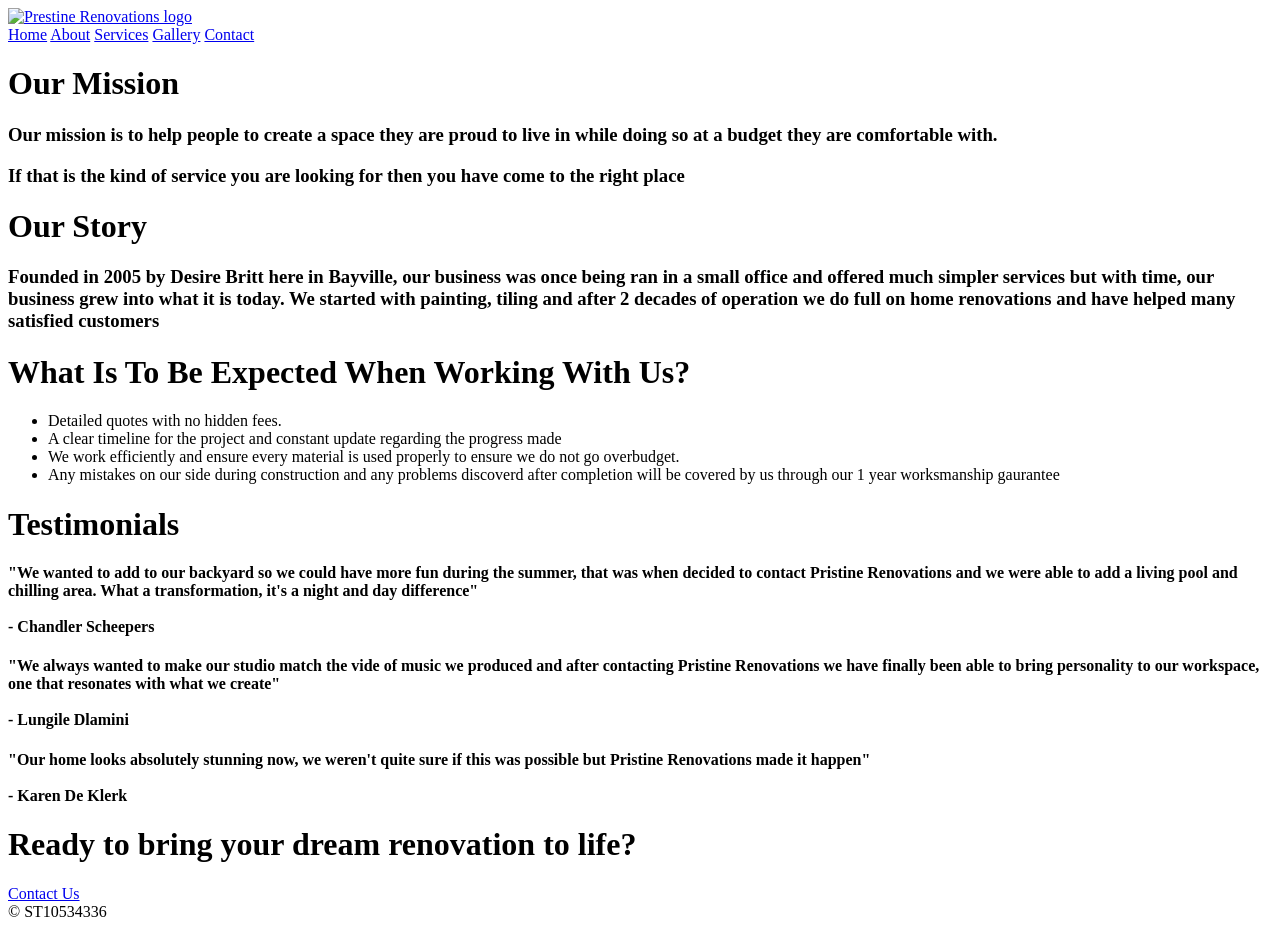
==== about.html @ d7f37550 "Added Search Engine Optimization We added search engine optimization to all webpages of the website" ====
<!DOCTYPE html>
<html lang="en">
<head>
    <meta charset="UTF-8">
    <meta name="viewport" content="width=device-width, initial-scale=1.0">
    
    <meta name="description" content=" This is the about page of Pristine Renovations where you can learn about who we are, what we do and how we do it and even see testimonials from our previous clients.">
    <meta name="keywords" content=" about previous-renovations pristine renovations story expectations testimonials ">
    <meta name="robots" content="index, follow">
    <meta name="author" content="Frank Taguemkam-Tokam">

    <title>About</title>
    <link rel="stylesheet" href="CSS/style.css">
    <link rel="icon" type="image/png" href="Images/Prestine Renovations Logo.png">
</head>
<body>
    <header >
        <a href="home.html" id="logo-link"><img id="logo" src="Images\Prestine Renovations Logo.png" alt="Prestine Renovations logo"></a>
        <nav >
            <a href="home.html">Home</a>
            <a href="about.html" id="current-webpage">About</a>
            <a href="services.html">Services</a>
            <a href="gallery.html">Gallery</a>
            <a href="contact.html">Contact</a>
        </nav>
    </header>

    <main class="container">

        <div class="hero-section" id="hero-section-about">
            <div class="blur"></div>
            <h1 class="hero-section-header">Our Mission</h1>
            <h3>Our mission is to help people to create a space they are proud to live in while doing so at a budget they are comfortable with.</h3>
            <h3>If that is the kind of service you are looking for then you have come to the right place </h3>
        </div>

        <div id="our-story">
            <h1>Our Story</h1>
            <h3>Founded in 2005 by Desire Britt here in Bayville, our business was once being ran in a small office and offered much simpler services but with time, our business grew into what it is today. We started with painting, tiling and after 2 decades of operation we do full on home renovations and have helped many satisfied customers</h3>
        </div>

        <div id="expectations">
            <h1>What Is To Be Expected When Working With Us?</h1>
            <ul>
                <li>Detailed quotes with no hidden fees.</l3>
                <li>A clear timeline for the project and constant update regarding the progress made</li>
                <li>We work efficiently and ensure every material is used properly to ensure we do not go overbudget.</li>
                <li>Any mistakes on our side during construction and any problems discoverd after completion will be covered by us through our 1 year worksmanship gaurantee</li>
            </ul>
        </div>

        <div id="testimonial-container">
            <h1>Testimonials</h1>
            <div class="testimonial">
                <h4>"We wanted to add to our backyard so we could have more fun during the summer, that was when decided to contact Pristine Renovations and we were able to add a living pool and chilling area. What a transformation, it's a night and day difference" <br><br> - <span>Chandler Scheepers</span></h4>
            </div>

            <div class="testimonial">
                <h4>"We always wanted to make our studio match the vide of music we produced and after contacting Pristine Renovations we have finally been able to bring personality to our workspace, one that resonates with what we create" <br><br>- <span>Lungile Dlamini</span> </h4>
            </div>

            <div class="testimonial">
                <h4>"Our home looks absolutely stunning now, we weren't quite sure if this was possible but Pristine Renovations made it happen" <br><br> - <span>Karen De Klerk</span></h4>
            </div>
        </div>

        <div  id="about-page-call-to-action">
            <div class="blur"></div>
            <h1>Ready to bring your dream renovation to life?</h1>
            <a href="contact.html" class="link-button">Contact Us</a>
        </div>
    </main>

    <footer>
        &copy; ST10534336
    </footer>

</body>
</html>
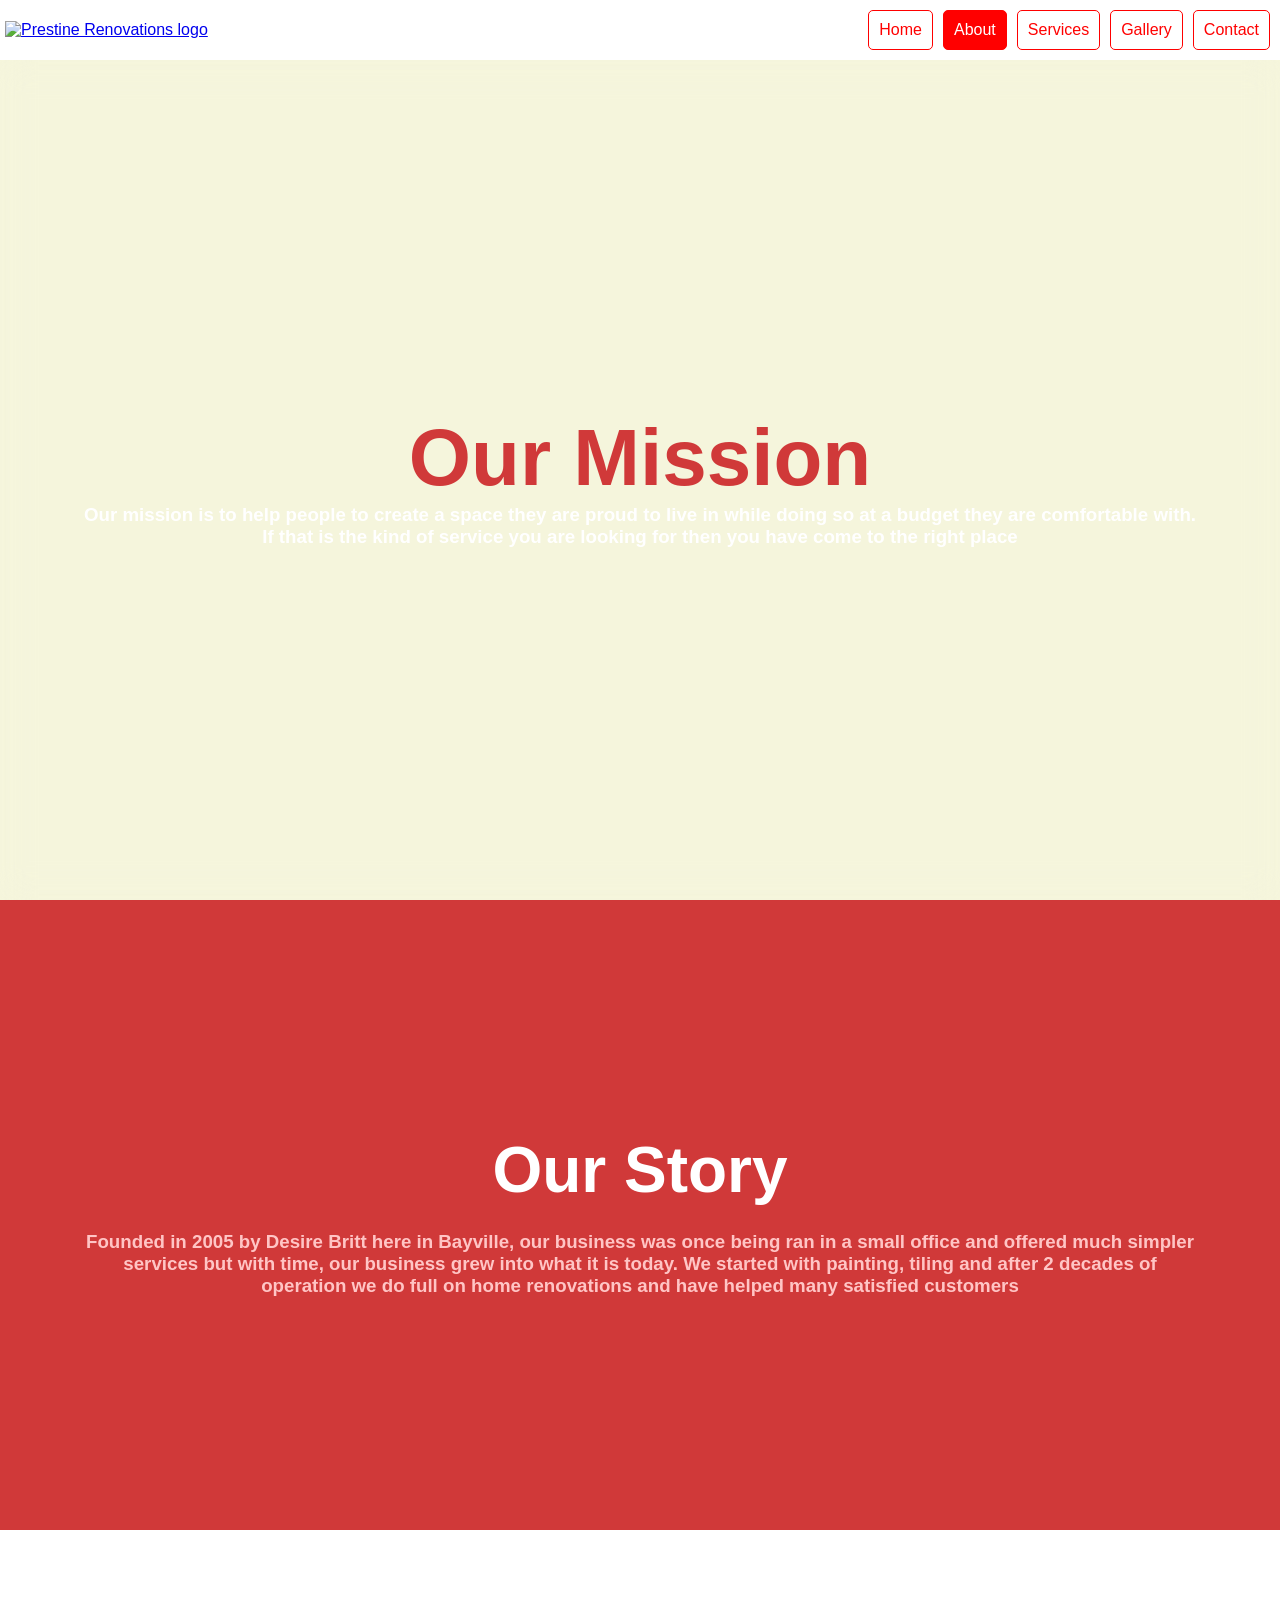
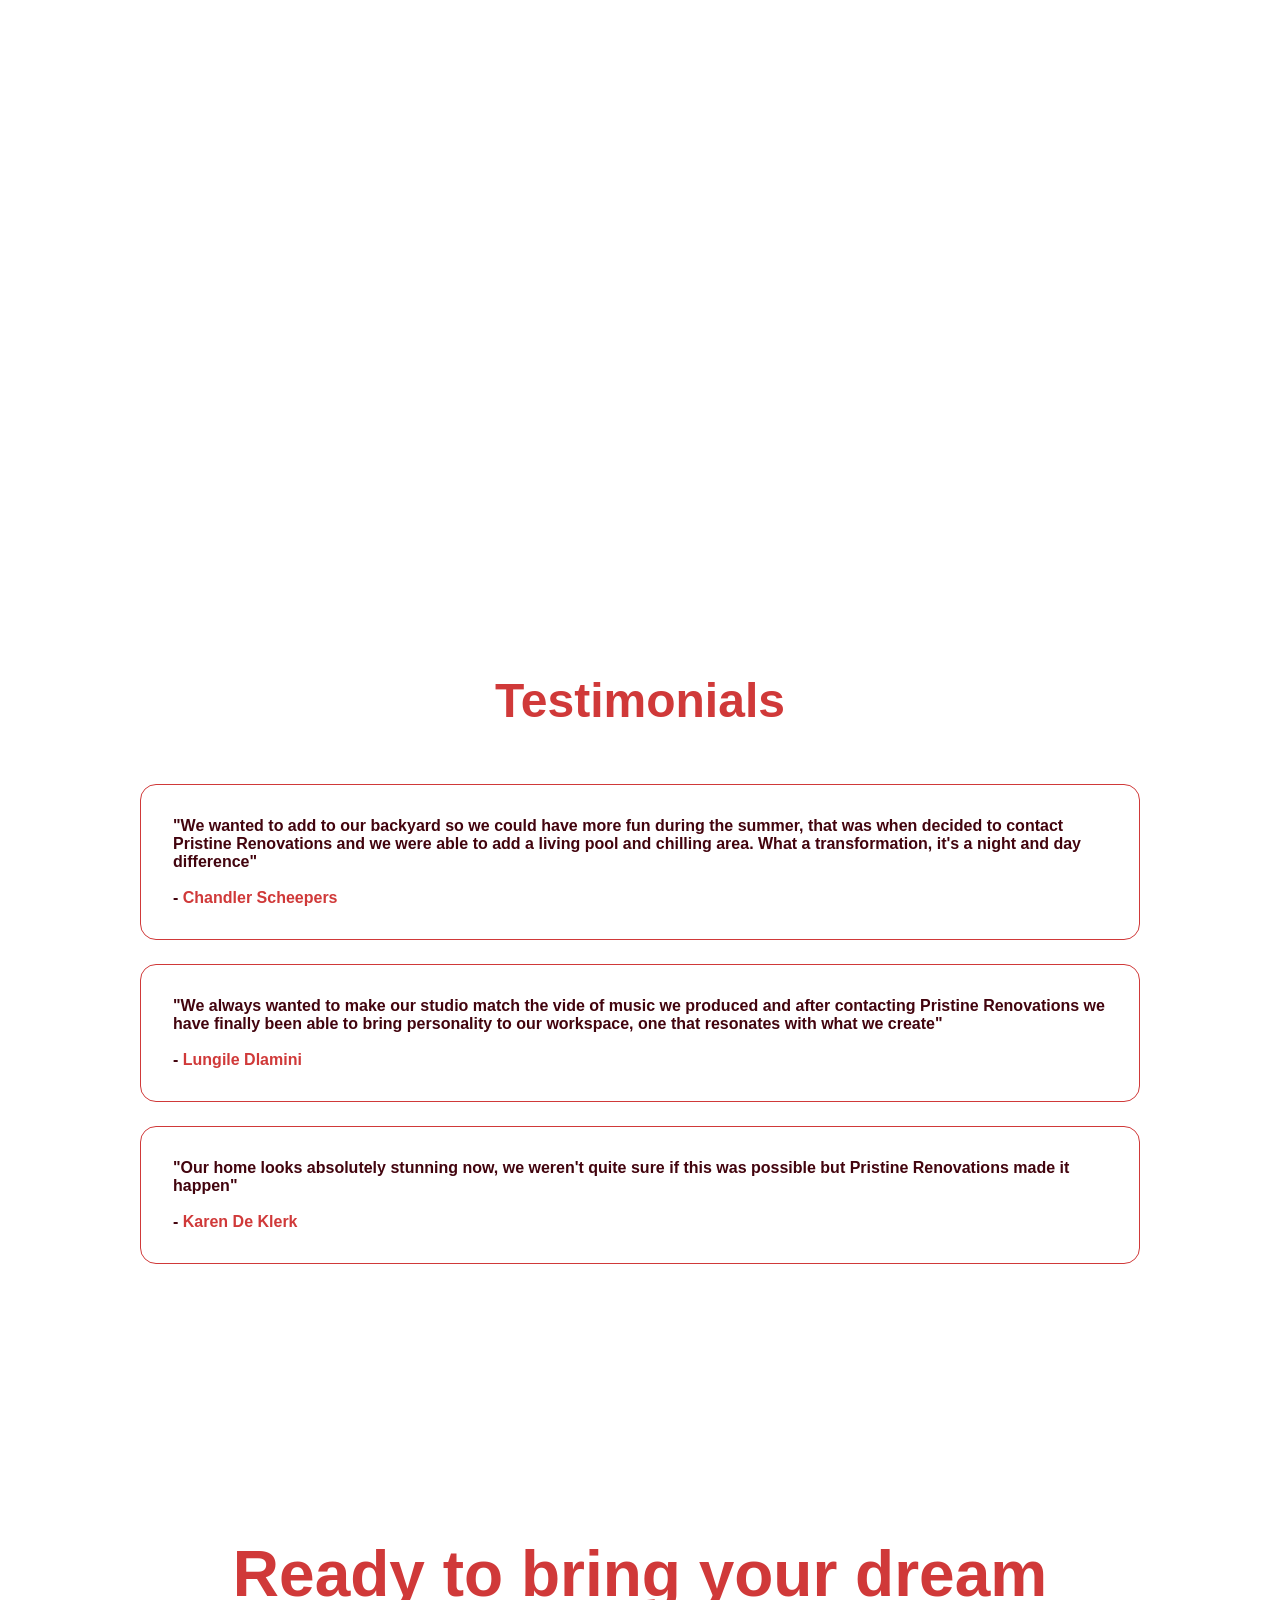
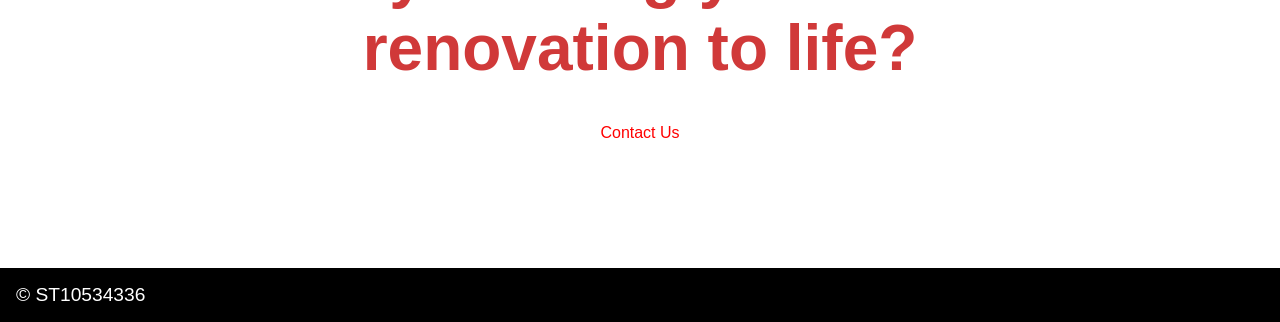
==== commit 382cf3cb: "renamed home.html I renamed "home.html" to "index.html" so my github page can function correctly" ====
--- a/about.html
+++ b/about.html
@@ -15,9 +15,9 @@
 </head>
 <body>
     <header >
-        <a href="home.html" id="logo-link"><img id="logo" src="Images\Prestine Renovations Logo.png" alt="Prestine Renovations logo"></a>
+        <a href="index.html" id="logo-link"><img id="logo" src="Images\Prestine Renovations Logo.png" alt="Prestine Renovations logo"></a>
         <nav >
-            <a href="home.html">Home</a>
+            <a href="index.html">Home</a>
             <a href="about.html" id="current-webpage">About</a>
             <a href="services.html">Services</a>
             <a href="gallery.html">Gallery</a>
--- a/CSS/style.css
+++ b/CSS/style.css
@@ -0,0 +1,798 @@
+
+* {
+    margin: 0;
+    padding: 0;
+    box-sizing: border-box;
+    font-family: Arial, Helvetica, sans-serif;
+}
+
+:root {
+    --default-text-padding: 5rem;
+    --navbar-height: 60px; /*this number was determined by trial and error*/
+    --maroon-primary: rgb(208, 57, 57);
+    --maroon-very-light: rgb(255, 197, 197);
+    --maroon-font-dark: rgb(66, 4, 14);
+
+}
+
+.container {
+    width: min(100%, 1920px);
+    min-height: calc(100vh - var(--navbar-height));
+    margin: auto;
+
+}
+
+#logo {
+    width: 60px;
+    height: auto;
+}
+
+#current-webpage {
+    background-color: red;
+    color: white;
+}
+
+header {
+    display: flex;
+    background-color: white;
+    justify-content: space-between;
+    align-items: center;
+    padding: 5px;
+    position: sticky;
+    top: 0;
+    min-height: 60px;
+    z-index: 1;
+}
+
+nav {
+    display: flex;
+    align-items: center;
+    
+
+    & a {
+        text-align: center;
+        margin: 5px;
+        
+        color: red;
+        border-style: solid;
+        border-color: red;
+        border-width: 0.1rem;
+        border-radius: 5px;
+        
+        padding: 10px;
+        text-decoration: none;
+        background-color: white;
+        
+        & :visited {
+            color: red;
+        }
+
+        &:hover {
+            border-color:rgb(249, 138, 138);
+        }
+    }
+
+}
+
+.hero-section{
+    height: calc(100vh - var(--navbar-height));
+    display: flex;
+    align-items: center;
+    justify-content: center;
+    flex-flow: column;
+    background-color: beige;
+    padding: var(--default-text-padding);
+    
+    background-position:top;
+    background-attachment:fixed;
+    background-repeat: no-repeat;
+    background-size: cover;
+
+    position: relative;
+    z-index: 0;
+
+    text-align: center;
+    
+}
+
+.hero-section-header {
+    font-size: 5rem;
+
+}
+
+#hero-section-home {
+    position: relative;
+    background-color: white;
+    display: flex;
+    align-items: start;
+    & :not(video) {
+        position:relative;
+        text-align: left;
+        
+    }
+
+    & h1 {
+        text-align: left;
+        
+        & div {
+            font-size: 5rem;
+            font-weight: 700;
+        }
+        backdrop-filter: blur(5px);
+    }
+
+    & h4 {
+        color: crimson;
+        width: 100%;
+        font-weight: 700;
+        margin-top: 0.5rem;
+        
+    }
+    
+    & video {
+        position: absolute;
+        z-index: 0;
+        inset: 0;
+        height: 100%;
+        width: 100%;
+        /*mask-image: url('../Images/Prestine\ Renovations\ Logo.png');*/
+        /*mask-image: linear-gradient(to left, black 50%, transparent 100%);*/
+        
+        /*below is an encoded png in the base64 format, I did this because the image masked video wouldn't show unless you ran the website on a server*/
+        mask-image: url("[data-uri]");
+        mask-repeat: no-repeat;
+        mask-size: min(1000px, 100%);
+        mask-position:80% center;
+
+        
+        /*-webkit-mask-image: url('../Images/Prestine\ Renovations\ Logo.png');
+        -webkit-mask-repeat: no-repeat;
+        -webkit-mask-size:  min(1000px, 100%);
+        -webkit-mask-position: 80% center;*/
+        
+    }
+}
+
+#hero-section-services {
+    background-image: url("../Images/Prestine\ Renovations\ Photo\ 2.jpg");
+    color: whitesmoke;
+
+}
+
+#hero-section-about {
+    background-image: url("../Images/Prestine\ Renovations\ Photo\ 1.jpg");
+    color: white;
+
+    & h1 {
+        color: var(--maroon-primary);
+        
+    }
+
+}
+
+#hero-section-contact {
+    /*background-color:deepskyblue;*/
+    color: white;
+    background-image: url("../Images/Prestine\ Renovations\ Photo\ 7\ \(Contacts\ Us\).jpg");
+    
+    
+
+}
+
+#hero-section-gallery {
+    background-color: white;
+    & h1 {
+        color: var(--maroon-primary);
+        margin-bottom: 0.5rem;
+    }
+    & h4 {
+        color: var(--maroon-font-dark);
+        font-size: 1.5rem;
+    }
+}
+
+#welcome-text {
+    font-size: 4rem;
+    overflow-wrap:break-word;
+    
+}
+
+#first-paragraph {
+    font-size: 1rem;
+    padding: var(--default-text-padding);
+    min-height: 500px;
+    display: flex;
+    justify-content: center;
+    background-color: black;
+    color: white;
+    flex-flow: column;
+    gap: 1rem;
+
+    & :nth-child(2) {
+        color: crimson;
+    }
+}
+
+.home-page-call-to-action-div {
+    padding: var(--default-text-padding);
+    display: flex;
+    flex-flow: column;
+    justify-content: center;
+    align-items: center;
+    min-height: 80vh;
+}
+
+#home-page-services {
+    gap: 2rem;
+
+    & h1 {
+        color: var(--maroon-primary);
+        font-size: 4rem;
+        margin-bottom: 1rem;
+        text-align: center;
+    }
+
+    & li {
+        color: var(--maroon-font-dark);
+        margin-bottom: 0.5rem;
+    }
+
+    & .link-button {
+        border: 1px solid var(--maroon-very-light)
+    }
+}
+
+#home-page-about-us {
+    & h1 {
+        text-align: center;
+        font-size: 7rem;
+        background-image: url('../Images/Prestine\ Renovations\ Photo\ 8.jpg');
+        background-size: cover;
+        background-repeat: no-repeat;
+        background-position: center;
+        background-attachment: fixed;
+        
+        -webkit-background-clip: text;
+        background-clip: text;
+        -webkit-text-fill-color: transparent;
+        color: transparent;
+
+        font-weight: 900;
+
+    }
+    & h3 {
+        color: var(--maroon-primary);
+        max-width: 700px;
+        text-align: center;
+    }
+    & .link-button {
+        margin-top: 3rem;
+        border: 1px solid var(--maroon-very-light);
+    }
+}
+#our-story {
+    padding: var(--default-text-padding);
+    display: flex;
+    flex-flow: column;
+    align-items: center;
+    justify-content: center;
+    text-align: center;
+    background-color: var(--maroon-primary);
+    color: white;
+    min-height: 70vh;
+    & * {
+        max-width: 1200px;
+    }
+    & h1 {
+        font-size: 4rem;
+        margin-bottom: 1.5rem;
+    }
+
+    & h3 {
+        color: var(--maroon-very-light);
+    }
+}
+
+
+#expectations {
+    padding: var(--default-text-padding);
+
+    background-image: url("../Images/Prestine\ Renovations\ Photo\ 6\ \(Planning\).jpg");
+    background-repeat: no-repeat;
+    background-attachment: fixed;
+    background-position: center;
+    background-size: cover;
+    width: 100%;
+
+    display: flex;
+    flex-direction: column;
+    align-items: center;
+    color: white;
+    backdrop-filter: blur(1rem);
+    & * {
+        max-width: 1200px;
+    }
+
+    & h1 {
+        font-size: 4rem;
+        margin-bottom: 5rem;
+    }
+    & li {
+        font-weight: bold;
+        margin-bottom: 0.5rem;
+        font-size: 1.5rem;
+    }
+
+}
+
+#testimonial-container {
+    padding: var(--default-text-padding);
+    color: var(--maroon-primary);
+
+    display: flex;
+    flex-flow: column;
+    gap: 1.5rem;
+    min-height: 100vh;
+    justify-content: center;
+    align-items: center;
+    & h1 {
+        font-size: 3rem;
+        margin-bottom: 2rem;
+    }
+}
+
+.testimonial {
+    padding: 2rem;
+    max-width: min(1000px, 100%);
+    border: 1px solid var(--maroon-primary);
+    color: var(--maroon-font-dark);
+    border-radius: 1rem;
+
+    & span {
+        color: var(--maroon-primary);
+    }
+}
+
+#about-page-call-to-action {
+    
+    position: relative;
+    min-height: 50vh; 
+    background-image: url('../Images/Prestine\ Renovations\ Photo\ 3.jpg');
+    background-attachment: fixed;
+    background-repeat: no-repeat;
+    background-position: center;
+    background-size: cover;
+    padding: 2rem;
+    display: flex;
+    flex-flow: column;
+    align-items: center;
+    justify-content: center;
+
+    z-index: 0;
+
+    color: var(--maroon-primary);
+
+    h1 {
+        max-width: 1000px;
+        padding: 0.5rem;
+        font-size: 4rem;
+        margin-bottom: 1rem;
+        text-align: center;
+    }
+}
+
+#card-container {
+    display: flex;
+    padding: var(--default-text-padding);
+    justify-content:space-evenly;
+    align-items: center;
+    flex-wrap: wrap;
+
+    min-height: 500px;
+    width: min(100%, 1920);
+    margin: auto;
+    gap: 1rem;
+    
+    position: relative;
+    z-index: 0;
+
+    background-image: url(../Images/Prestine\ Renovations\ Photo\ 5.jpg);
+    background-position: top;
+    background-size:cover;
+    background-attachment: fixed;
+    background-repeat: no-repeat;
+
+    transition-property: filter, transform;
+    transition-duration: 0.5s;
+
+    &:has(:hover :not(.blur)) .card:not(:hover){
+        filter: blur(10px);
+        transform: scale(90%)
+    }
+    
+}
+
+.card {
+    min-height: 250px;
+    width: min(400px, 100%);
+    display: flex;
+    position: relative;
+    align-items: center;
+    font-size: 0.8rem;
+    justify-content: center;
+    background-color: rgb(208, 57, 57);
+    color: white;
+    padding: 1rem;
+    text-align:center;
+    border-radius: 1rem;
+
+    transition-property: transform, background-color, border-color, color, filter;
+    transition-duration: 0.5s;
+    border: 2px solid rgb(208, 57, 57);
+
+    user-select: none;
+
+    &:hover {
+        transform: translateY(-50px) scale(120%);
+        background-color: white;
+        color: rgb(208, 57, 57);
+        border-color: rgb(208, 57, 57);
+        
+    }
+    
+}
+
+#service-card-container {
+    padding: var(--default-text-padding);
+    display: grid;
+    grid-template-columns: 1fr 1fr 1fr;
+    gap: 1rem;
+    width: min(1920px, 100%);
+
+    
+}
+
+.service-card {
+
+    display: flex;
+    flex-flow: column;
+    justify-content: center;
+    border: 1px solid var(--maroon-primary);
+    padding: 2rem;
+    
+    border-radius: 0.5rem;
+
+    transition-property: transform;
+    transition-duration: 0.5s;
+    background-color: white;
+
+    transition-property: background-color, transform;
+    transition-duration: 0.5s;
+
+    user-select: none;
+    color: var(--maroon-font-dark);
+    h1 {
+        margin-bottom: 2rem;
+        color: var(--maroon-primary);
+        text-align: center;
+    }
+
+    h3 {
+        margin-bottom: 0.5rem;
+        text-align: center;
+    }
+
+    &:hover {
+        transform: scale(110%);
+    }
+}
+
+#services-process {
+    padding: var(--default-text-padding);
+    display: flex;
+    flex-direction: column;
+    align-items: center;
+
+    h1 {
+        text-align: center;
+        color: var(--maroon-primary);
+        margin-bottom: 2rem;
+        font-size: 3rem;
+    }
+
+    h2 {
+        margin-bottom: 1rem;
+        font-size: 1.25rem;
+        color: var(--maroon-font-dark);
+    }
+
+    & * {
+        width: min(1000px, 100%);
+        
+    }
+}
+
+#book-consultation-call-to-action {
+    position: relative;
+    height: 50vh;
+    background-image: url("../Images/Prestine\ Renovations\ Photo\ 4\ \(Shaking\ hands\).jpg");
+    background-attachment: fixed;
+    background-repeat: no-repeat;
+    background-position: center;
+    background-size: cover;
+
+    display: flex;
+    flex-flow: column;
+    align-items: center;
+    justify-content: center;
+
+    z-index: 0;
+
+    color: white;
+
+    h1 {
+        font-size: 4rem;
+        margin-bottom: 1rem;
+        text-align: center;
+    }
+
+    
+}
+
+#gallery-images-container {
+    border-top: 3px solid maroon;
+    display: grid;
+    grid-template-columns: 1fr 1fr;
+    margin: auto;
+    width: min(100%, 1400px);
+    padding: var(--default-text-padding);
+    place-items: center;
+
+    transition-property: transform;
+    transition-duration: 0.5s;
+
+    &:has(:hover) .gallery-image-div:not(:hover) {
+        transform: scale(90%);
+    }
+    
+
+}
+
+.gallery-image-div {
+    display: flex;
+    flex-flow: column;
+    align-items: center;
+    margin-bottom: 3rem;
+    gap: 2rem;
+    transition-property: transform;
+    transition-duration: 0.5s;
+    user-select: none;
+    & img {
+        /*width: 992px;*/
+        /*height: 558px;*/
+        width: min(500px, 100%);
+        aspect-ratio: 16/9;
+        border-radius: 2rem;
+    }
+
+    h2 {
+        width: min(100%, 400px);
+        color: var(--maroon-primary);
+        font-size: 1.25rem;
+        text-align: center;
+    }
+    
+    &:hover {
+        transform: scale(110%);
+    }
+}
+
+.blur {
+        /*set position:reletative for it's parent element as well as z-index:0 in the same parent element*/
+
+        position:absolute;
+        
+        width: 100%;
+        height: 100%;
+        backdrop-filter: blur(1rem);
+
+        z-index: -1;
+        inset: 0;
+    }
+
+.link-button {
+        text-align: center;
+        margin: 5px;
+        
+        color: red;
+        border-radius: 5px;
+        
+        padding: 10px;
+        text-decoration: none;
+        background-color: white;
+        
+        transition-property: color, background-color;
+        transition-duration: 0.5s;
+        font-size: 1.7rem;
+        font-size: 1rem;
+        width: 120px;
+        & :visited {
+            color: red;
+        }
+
+        &:hover {
+            background-color: red;
+            color: white;
+        }
+}
+
+#contact-page-form, #enquiry-page-form{
+    display: flex;
+    flex-flow: column;
+    padding: var(--default-text-padding);
+    gap: 2rem;
+    background-color: rgb(249, 138, 138);
+    font-size: 1.5rem;
+
+    
+
+    
+}
+
+#enquiry-page-form {
+    background-color: var(crimson);
+}
+
+.form-input-div {
+        display: flex;
+        flex-direction: column;
+        gap: 1rem;
+        color: white;
+        & :nth-child(2) {
+            width: max-content;
+        }
+        
+        border: none;
+
+        & input, select {
+            max-width: min(1000px, 100%);
+            font-size: 1.5rem;
+            padding: 1.2rem;
+            text-overflow: ellipsis;
+            &:focus-within {
+                outline: var(--maroon-very-light) 1px solid;
+
+            }
+
+            border-radius: 0.5rem;
+            border: none;
+        }
+
+        & select {
+            color: var(--maroon-font-dark);
+            border: none;
+
+            & option {
+                color: var(--maroon-font-dark);
+                width: min(1000px, 100%);
+                background-color: var(--maroon-very-light);
+            }
+        }
+
+}
+
+#message {
+  resize: none; /* Allows resizing up and down only */
+  width: min(500px, 100%);      /* Makes it responsive to the parent container */
+  font-size: 1.5rem;
+  padding: 1rem;
+  border-radius: 0.5rem;
+
+  &:focus-within {
+    outline: var(--maroon-very-light) 1px solid;
+
+    }
+}
+
+.error {
+    color: rgb(255, 29, 67);
+    visibility:hidden;
+
+}
+#submit-button {
+    margin-top: 3rem;
+    width: max-content;
+    padding: 1rem;
+    font-size: 1.5rem;
+    background-color: maroon;
+    color: white;
+    border-radius: 0.5rem;
+    
+    border: none;
+
+    &:hover {
+        color: maroon;
+        background-color: white;
+    }
+
+    transition-property: color, background-color;
+    transition-duration: 1.5s;
+}
+
+#budget-disclaimer {
+    font-size: 1rem;
+    color: var(--maroon-font-dark);
+    max-width: 700px;
+}
+
+#contact-details-section {
+    display: flex;
+    flex-direction: column;
+    gap: 2rem;
+    font-size: 1.5rem;
+    padding: var(--default-text-padding);
+
+    background-color:burlywood;
+    color:firebrick;
+    
+}
+
+footer {
+    background-color: black;
+    color: white;
+    padding: 1rem;
+    font-size: 1.2rem;
+}
+
+.slide-in-animated-element {
+    animation: slideIn;
+    animation-timeline: view();
+
+}
+
+@keyframes slideIn {
+  from {
+    transform: translateX(-100px);
+    opacity: 0.5;
+  }
+  to {
+    transform: translateX(0);
+    opacity: 1;
+  }
+}
+
+
+/*tablet*/
+@media (max-width: 1000px) {
+    nav {
+        flex-wrap: wrap;
+    }
+    #welcome-text {
+        width: 100%;
+        font-size: 3rem;
+        text-align: center;
+    }
+    #service-card-container {
+        grid-template-columns: 1fr 1fr;
+    }
+}
+
+/*smartphone*/
+@media (max-width: 670px) {
+    
+    nav {
+        flex-wrap: wrap;
+    }
+    #welcome-text {
+        width: 100%;
+        font-size: 3rem;
+        text-align: center;
+    }
+    #service-card-container {
+        grid-template-columns: 1fr;
+    }
+    #gallery-images-container {
+        grid-template-columns: 1fr;
+    }
+    
+}
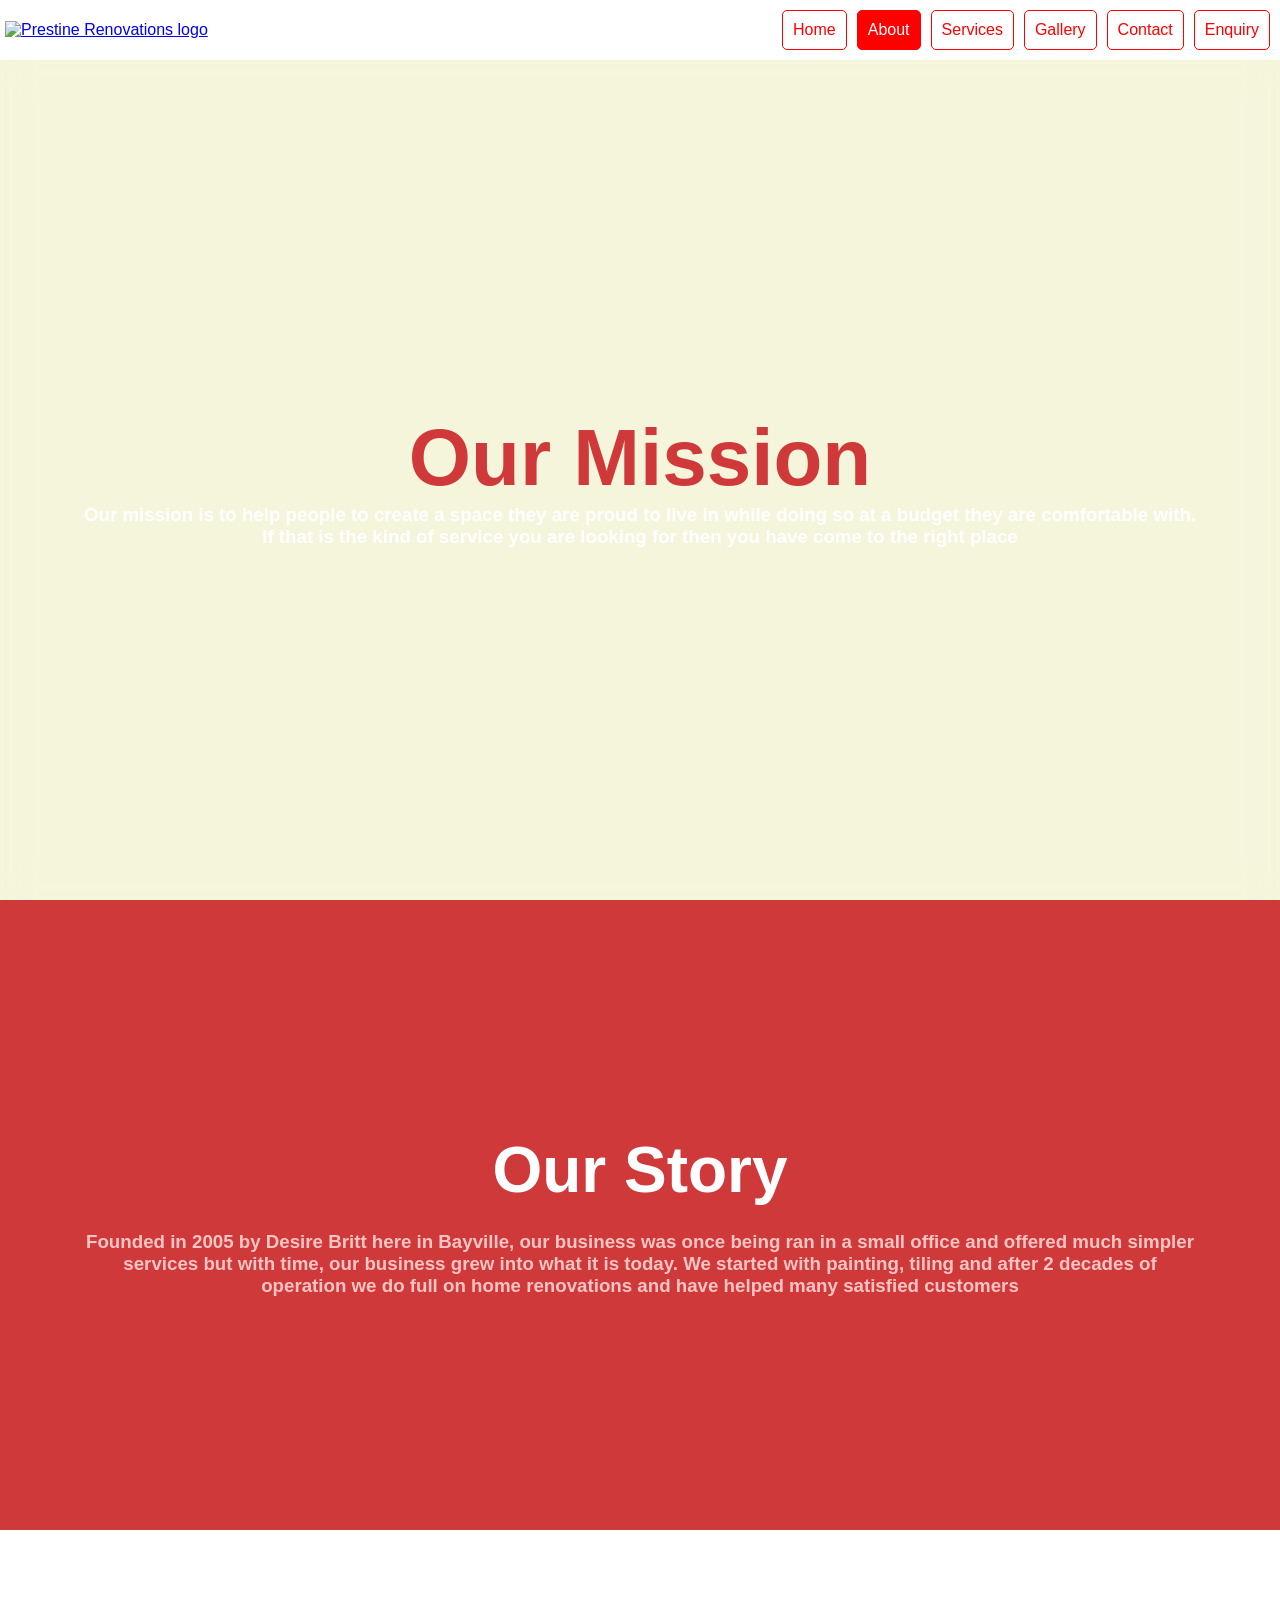
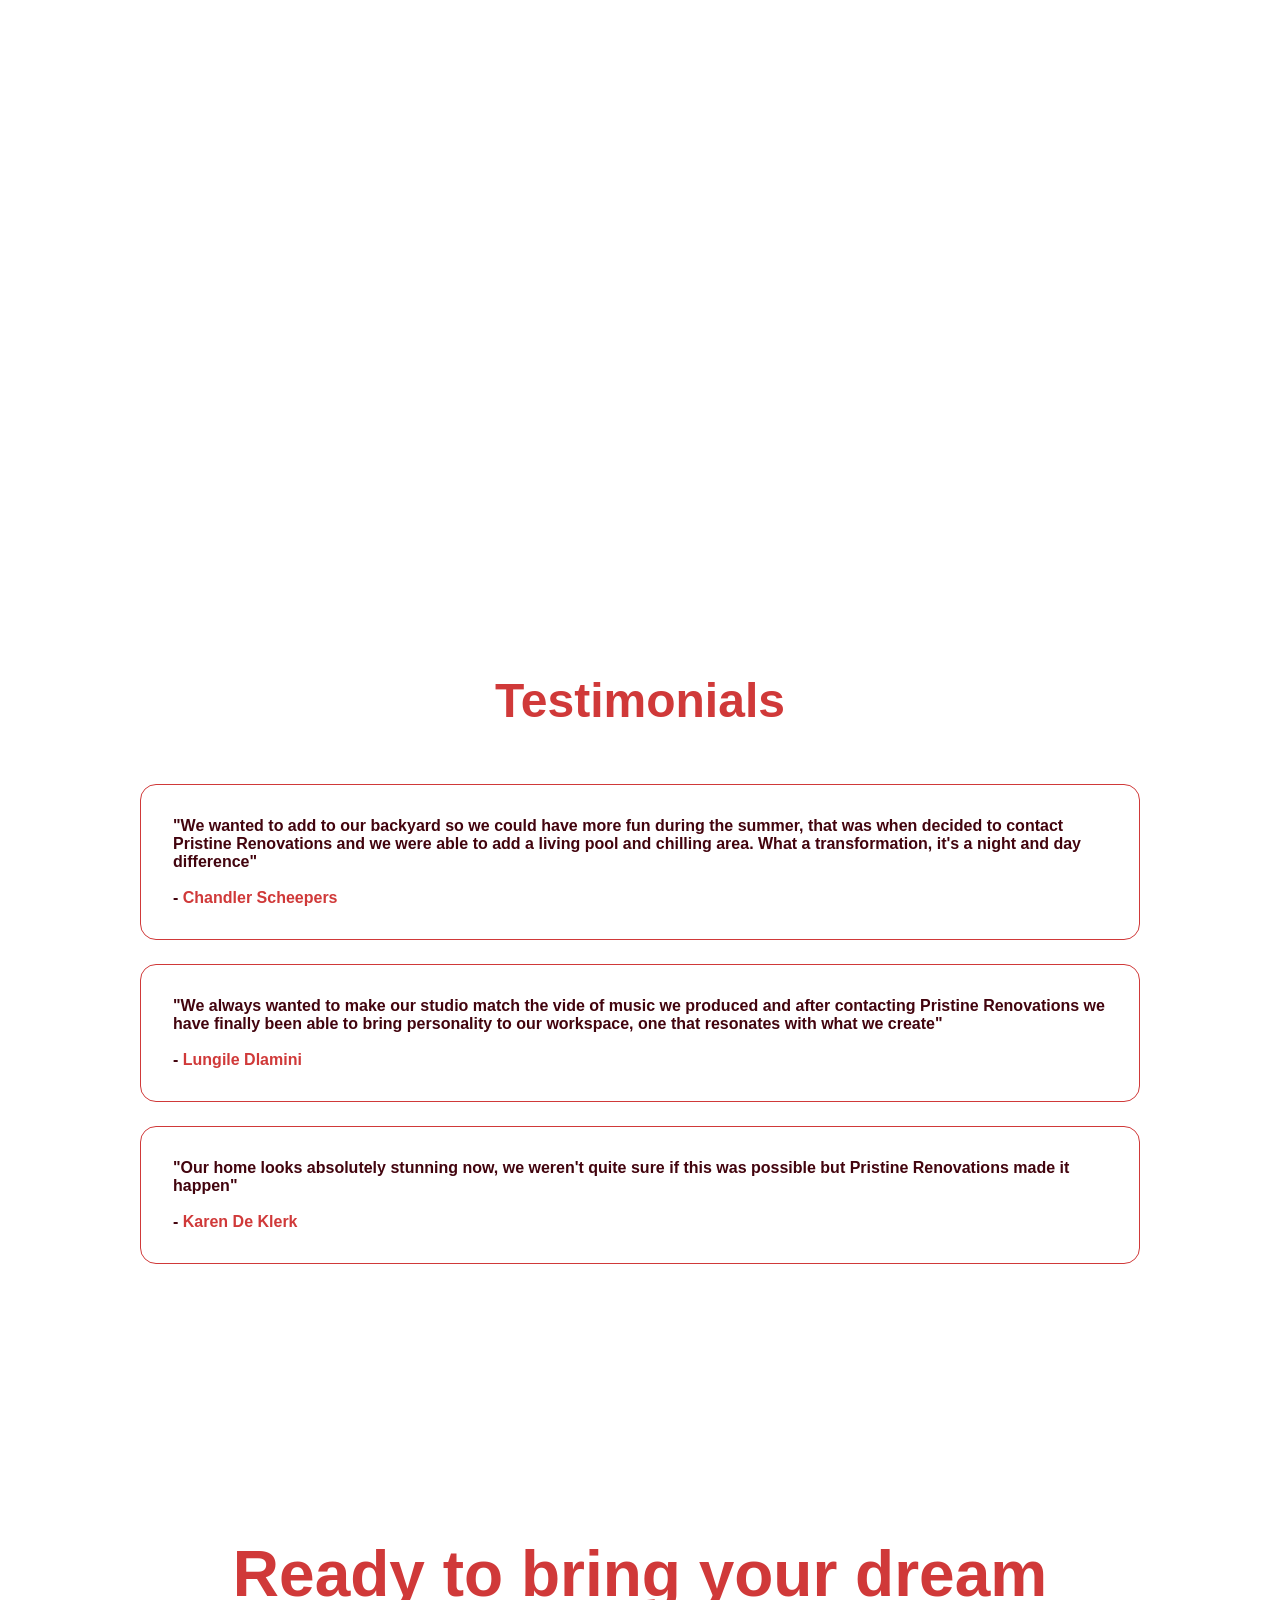
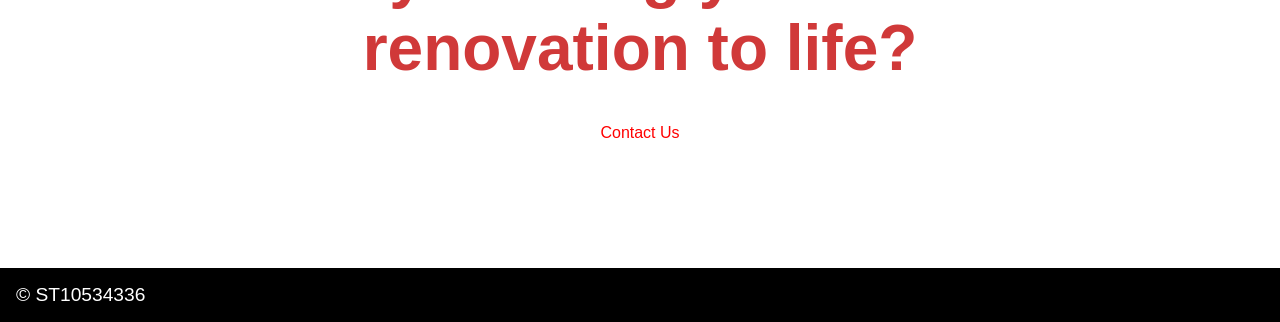
==== commit 2324d2ee: "gallery viewing thing added completely added the gallery with a lightbox so images can be seen much " ====
--- a/about.html
+++ b/about.html
@@ -22,6 +22,7 @@
             <a href="services.html">Services</a>
             <a href="gallery.html">Gallery</a>
             <a href="contact.html">Contact</a>
+            <a href="enquiry.html">Enquiry</a>
         </nav>
     </header>
 
--- a/CSS/style.css
+++ b/CSS/style.css
@@ -587,6 +587,64 @@
     }
 }
 
+#gallery-lightbox {
+    position:fixed;
+    top: 0;
+    z-index: 5;
+    width: 100%;
+    height: 100%;
+    background-color: rgba(34, 33, 33, 0.5);
+    color: white;
+    padding: 1rem;
+    display: flex;
+    flex-flow: row;
+    justify-content: space-between;
+    
+    backdrop-filter: blur(5px);
+
+    /*  !!!CRITICAL ATTRIBUTE!!!   */
+    visibility: hidden;
+
+    & #next-img-button, #previous-img-button {
+        background-color: rgb(255, 29, 67);
+        padding: 1rem;
+        border-radius: 0.5rem;
+        height: 75px;
+        width: 100px;
+        text-align: center;
+        align-content: center;
+        font-size: 2rem;
+        transform:translateY(calc(50vh - 50px));
+        cursor: pointer;
+
+        
+        &:hover {
+            background-color: crimson;
+
+        }
+    }
+
+    & #close-button {
+        position:absolute;
+        right: 50px;
+        cursor: pointer;
+        padding: 1rem;
+        &:hover {
+            color: red;
+            
+        }
+    }
+
+    & #gallery-lightbox-img {
+        position: absolute;
+        --width-formula: min(calc(100vw - 250px - 1rem), 1000px);
+        width: var(--width-formula);
+        aspect-ratio: 16/9;
+        align-self: center;
+        margin-inline: calc((100vw - var(--width-formula) - 3rem) /2);
+    }
+}
+
 .blur {
         /*set position:reletative for it's parent element as well as z-index:0 in the same parent element*/
 
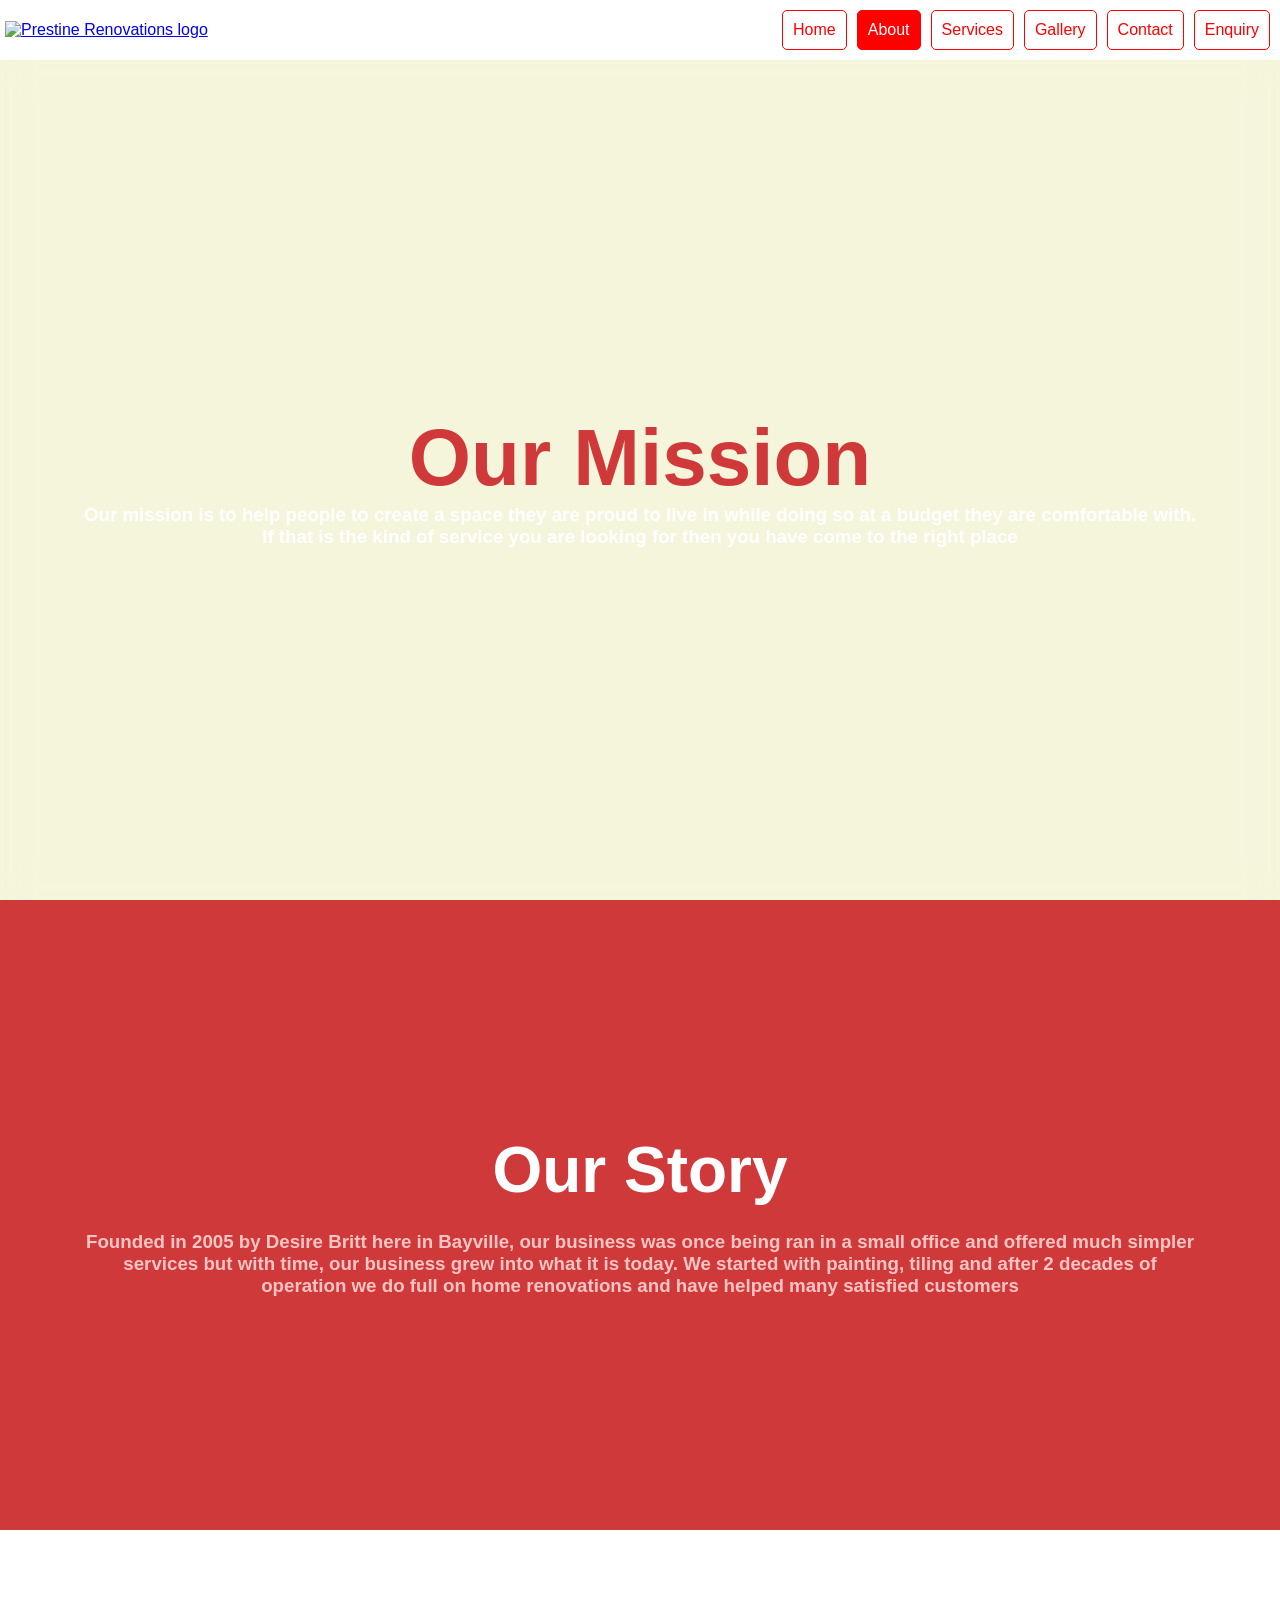
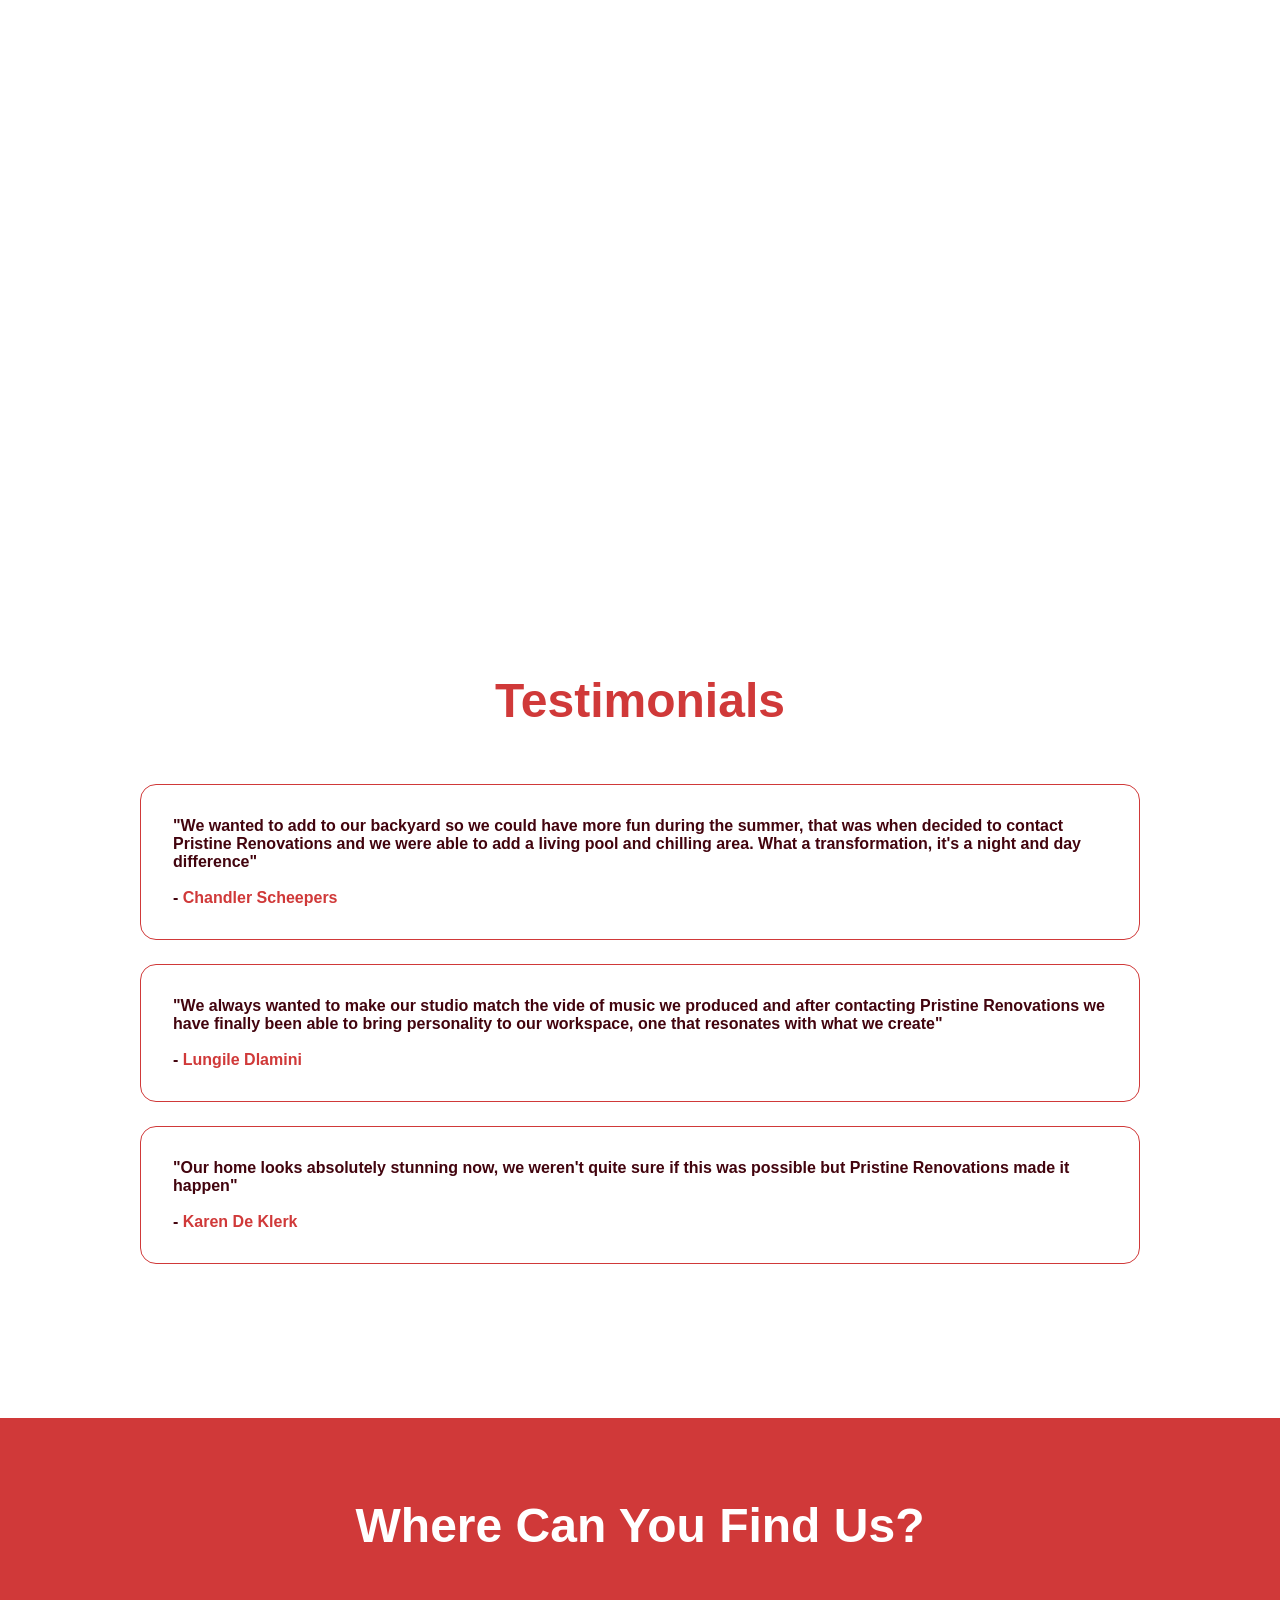
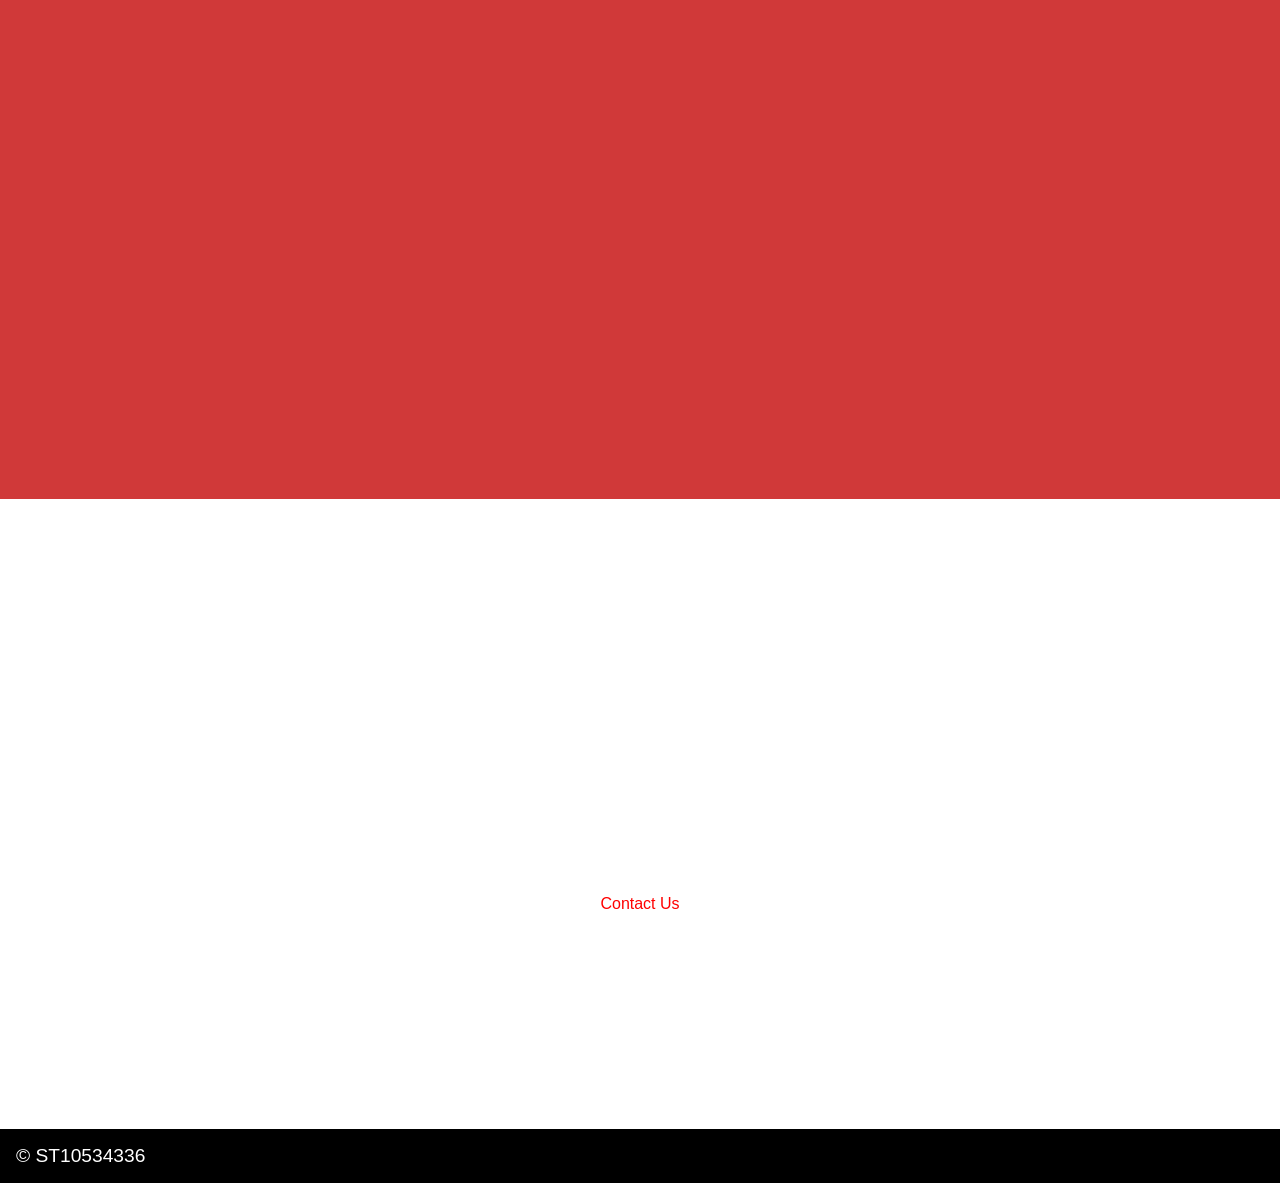
==== commit e7b9bd35: "added a map to the about page" ====
--- a/about.html
+++ b/about.html
@@ -65,6 +65,18 @@
             </div>
         </div>
 
+        <div class="map-container">
+            <h1>Where Can You Find Us?</h1>
+            <iframe src="https://www.google.com/maps/embed?pb=!1m18!1m12!1m3!1d3583.2882003502814!2d28.081515099999997!3d-26.0895093!2m3!1f0!2f0!3f0!3m2!1i1024!2i768!4f13.1!3m3!1m2!1s0x1e95730b135cdb6b%3A0x8be3bf4724db6635!2sPristine%20Home%20Interiors!5e0!3m2!1sen!2sza!4v1793377815740!5m2!1sen!2sza" 
+            width="600" height="450" 
+            style="border:0;" 
+            allowfullscreen="" 
+            loading="lazy" 
+            referrerpolicy="strict-origin-when-cross-origin"
+            id="map-iframe"
+            ></iframe>
+        </div>
+
         <div  id="about-page-call-to-action">
             <div class="blur"></div>
             <h1>Ready to bring your dream renovation to life?</h1>
--- a/CSS/style.css
+++ b/CSS/style.css
@@ -353,10 +353,26 @@
     }
 }
 
+.map-container {
+    display: flex;
+    flex-flow: column;
+    padding: var(--default-text-padding);
+    gap: 1rem;
+    color: white;
+    text-align: center;
+    background-color: var(--maroon-primary);
+    font-size: 1.5rem;
+    & iframe {
+        border-radius: 1rem;
+        align-self: center;
+    }
+
+}
+
 #about-page-call-to-action {
     
     position: relative;
-    min-height: 50vh; 
+    min-height: 70vh; 
     background-image: url('../Images/Prestine\ Renovations\ Photo\ 3.jpg');
     background-attachment: fixed;
     background-repeat: no-repeat;
@@ -370,7 +386,8 @@
 
     z-index: 0;
 
-    color: var(--maroon-primary);
+    color: white;
+    
 
     h1 {
         max-width: 1000px;
@@ -378,6 +395,8 @@
         font-size: 4rem;
         margin-bottom: 1rem;
         text-align: center;
+        backdrop-filter: blur(5px);
+    
     }
 }
 
@@ -604,6 +623,7 @@
 
     /*  !!!CRITICAL ATTRIBUTE!!!   */
     visibility: hidden;
+    user-select: none;
 
     & #next-img-button, #previous-img-button {
         background-color: rgb(255, 29, 67);
@@ -775,6 +795,57 @@
 
     transition-property: color, background-color;
     transition-duration: 1.5s;
+}
+
+.modal-container {
+    width: 100vw;
+    height: 100vh;
+    position: fixed;
+    background-color: rgba(128, 128, 128, 0.486);
+    z-index: 5;
+    top: 0;
+    display: flex;
+    justify-content: center;
+    padding: 2rem;
+
+    visibility: hidden;
+
+    backdrop-filter: blur(10px);
+    
+}
+
+.modal {
+    width: min(100%, 500px);
+    height: 300px;
+    display: flex;
+    flex-flow: column;
+    justify-content: center;
+    align-items: center;
+    background-color: var(--maroon-very-light);
+    padding: 2rem;
+    gap: 2rem;
+    border-radius: 1rem;
+    text-align: center;
+    color: var(--maroon-font-dark);
+
+    
+    & .modal-emoji {
+        font-size: 3rem;
+    }
+    & button {
+        border: none;
+        color: white;
+
+        background-color: var(--maroon-primary);
+        padding: 0.5rem;
+        width: min(100px, 100%);
+
+        &:hover {
+            background-color: white;
+            color: var(--maroon-primary);
+        }
+        
+    }
 }
 
 #budget-disclaimer {
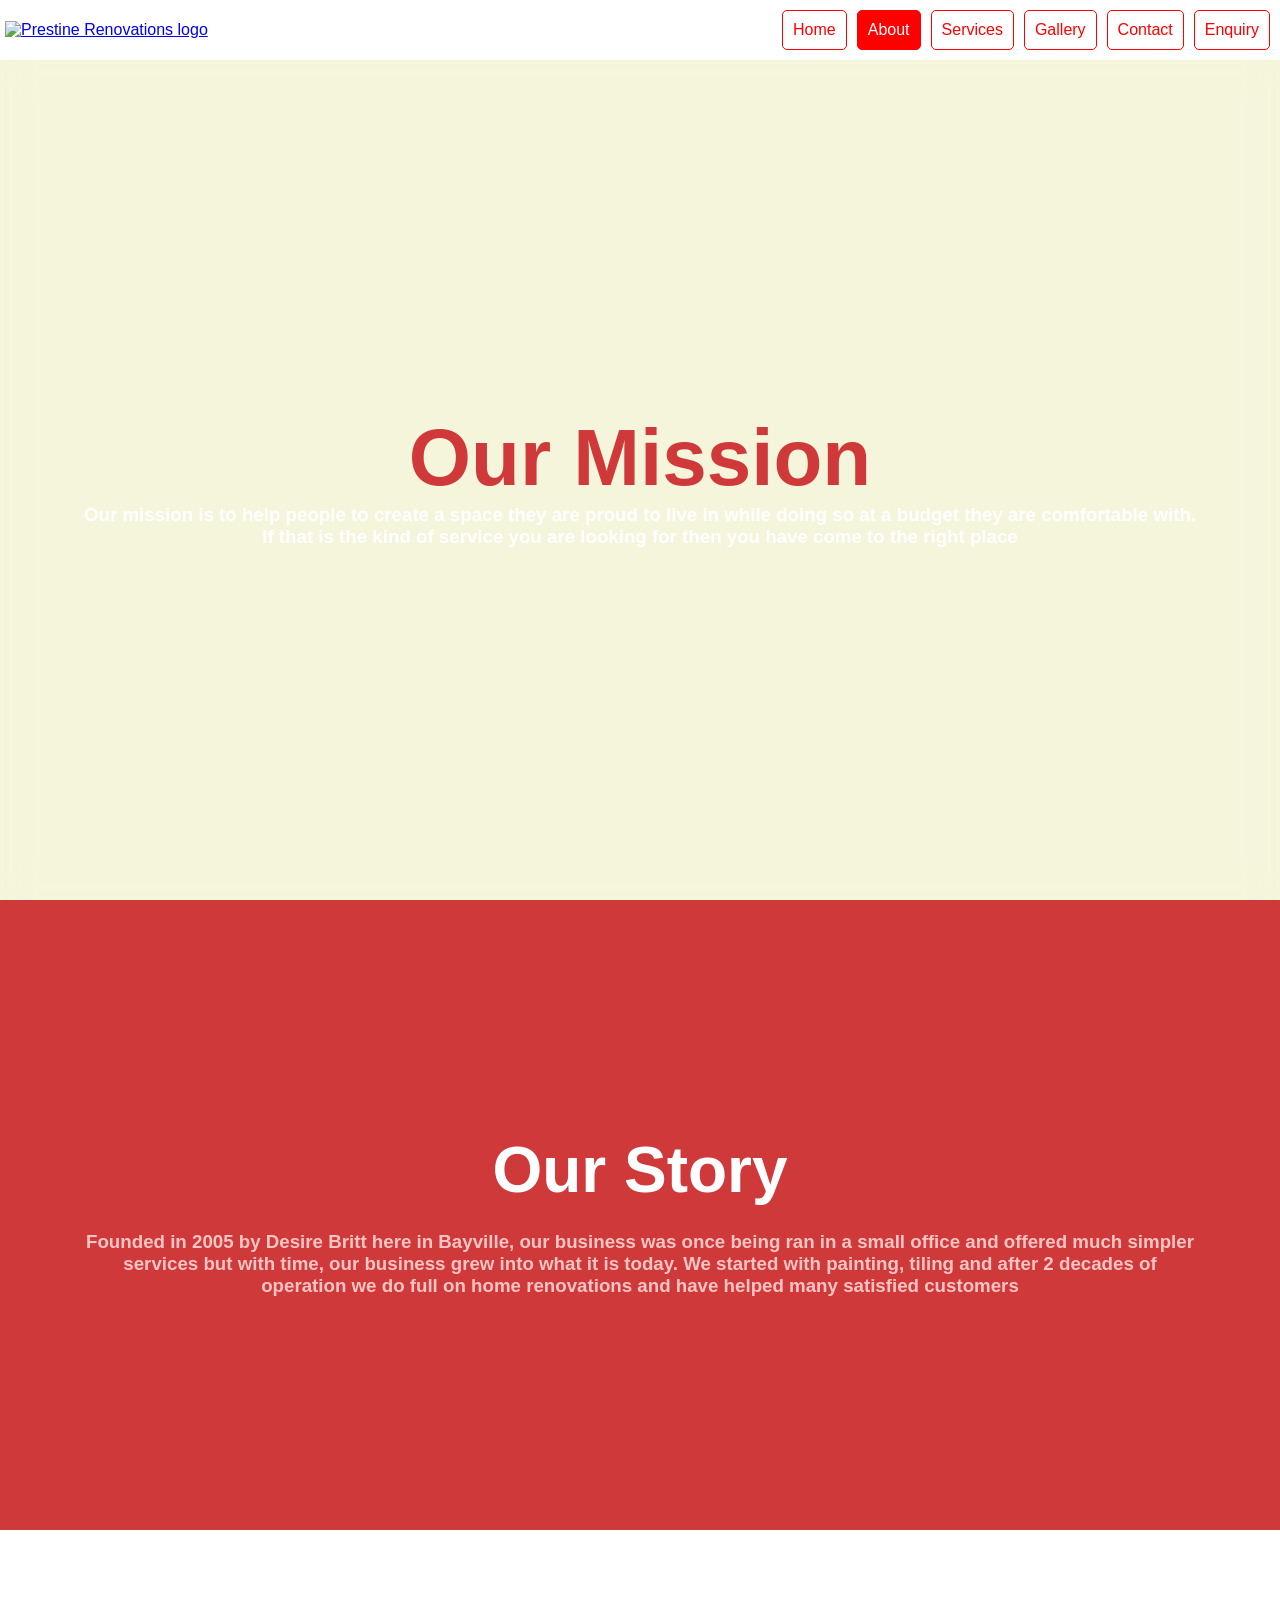
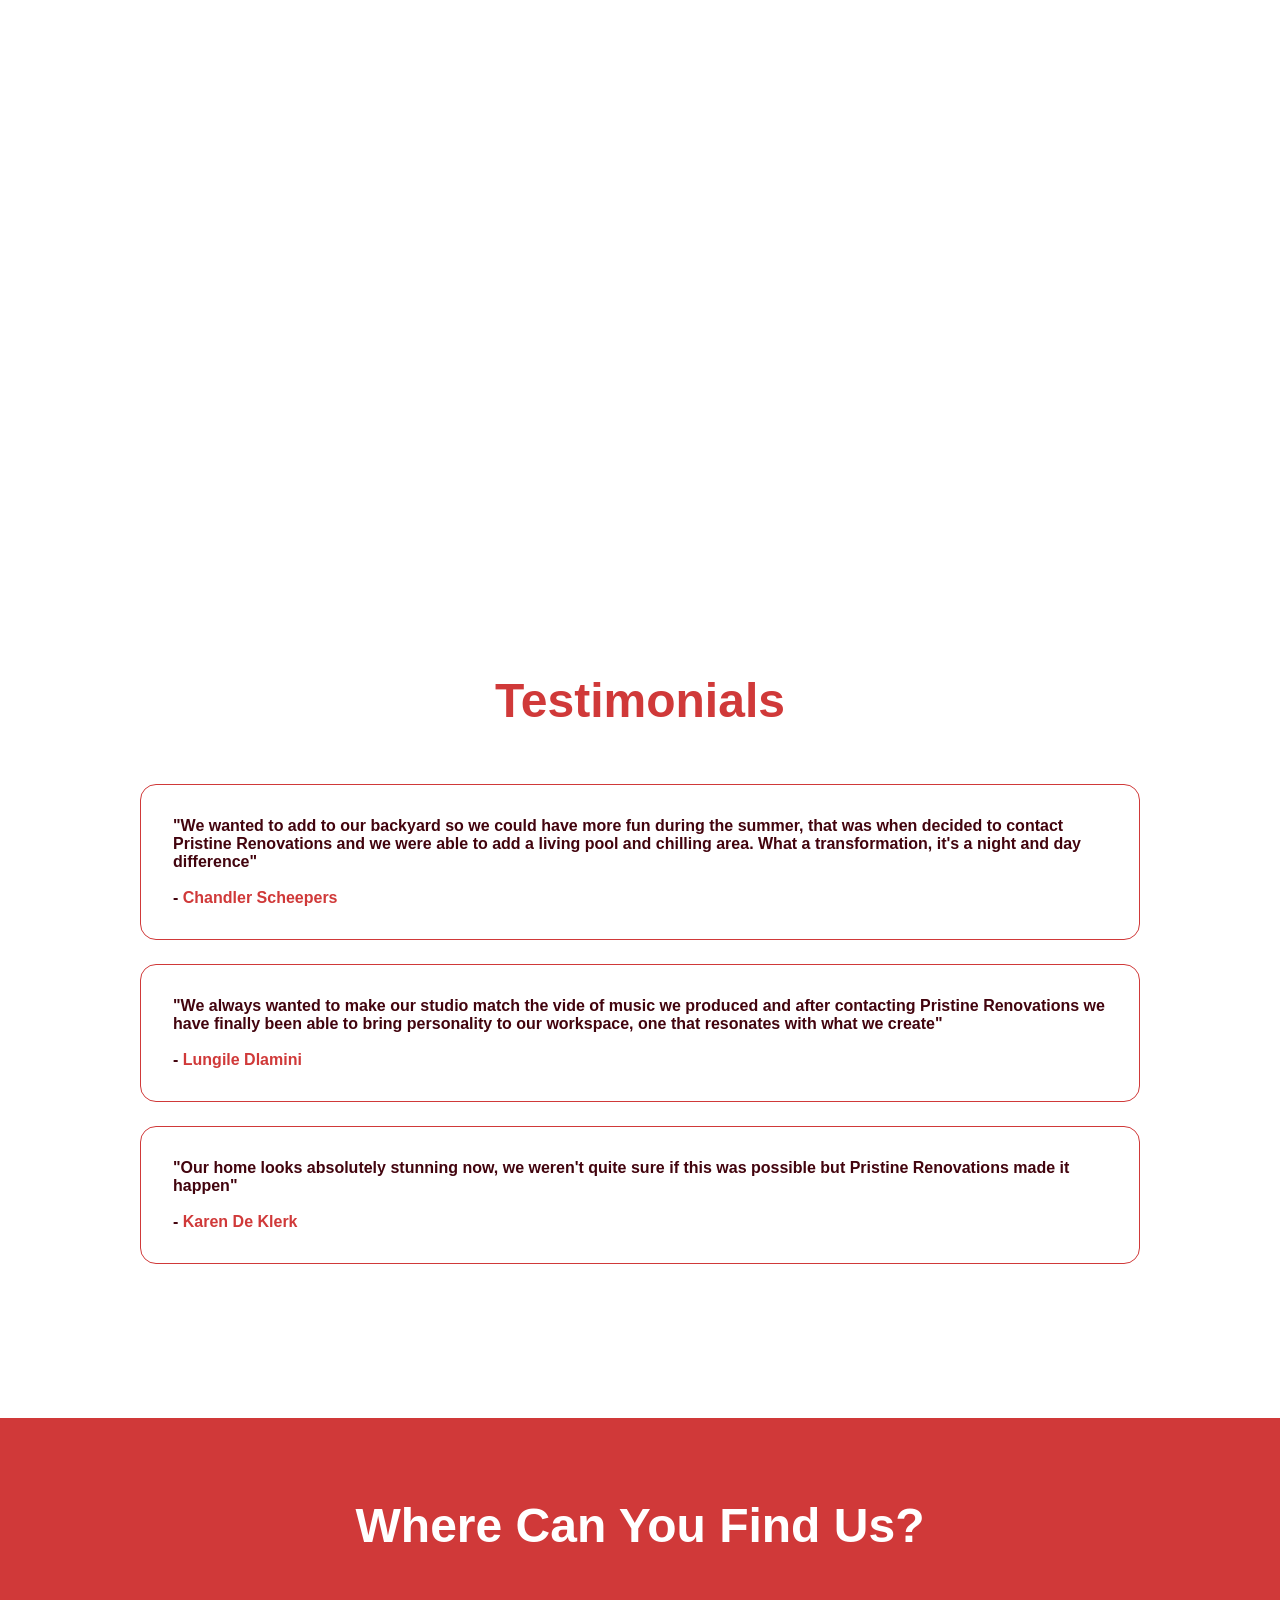
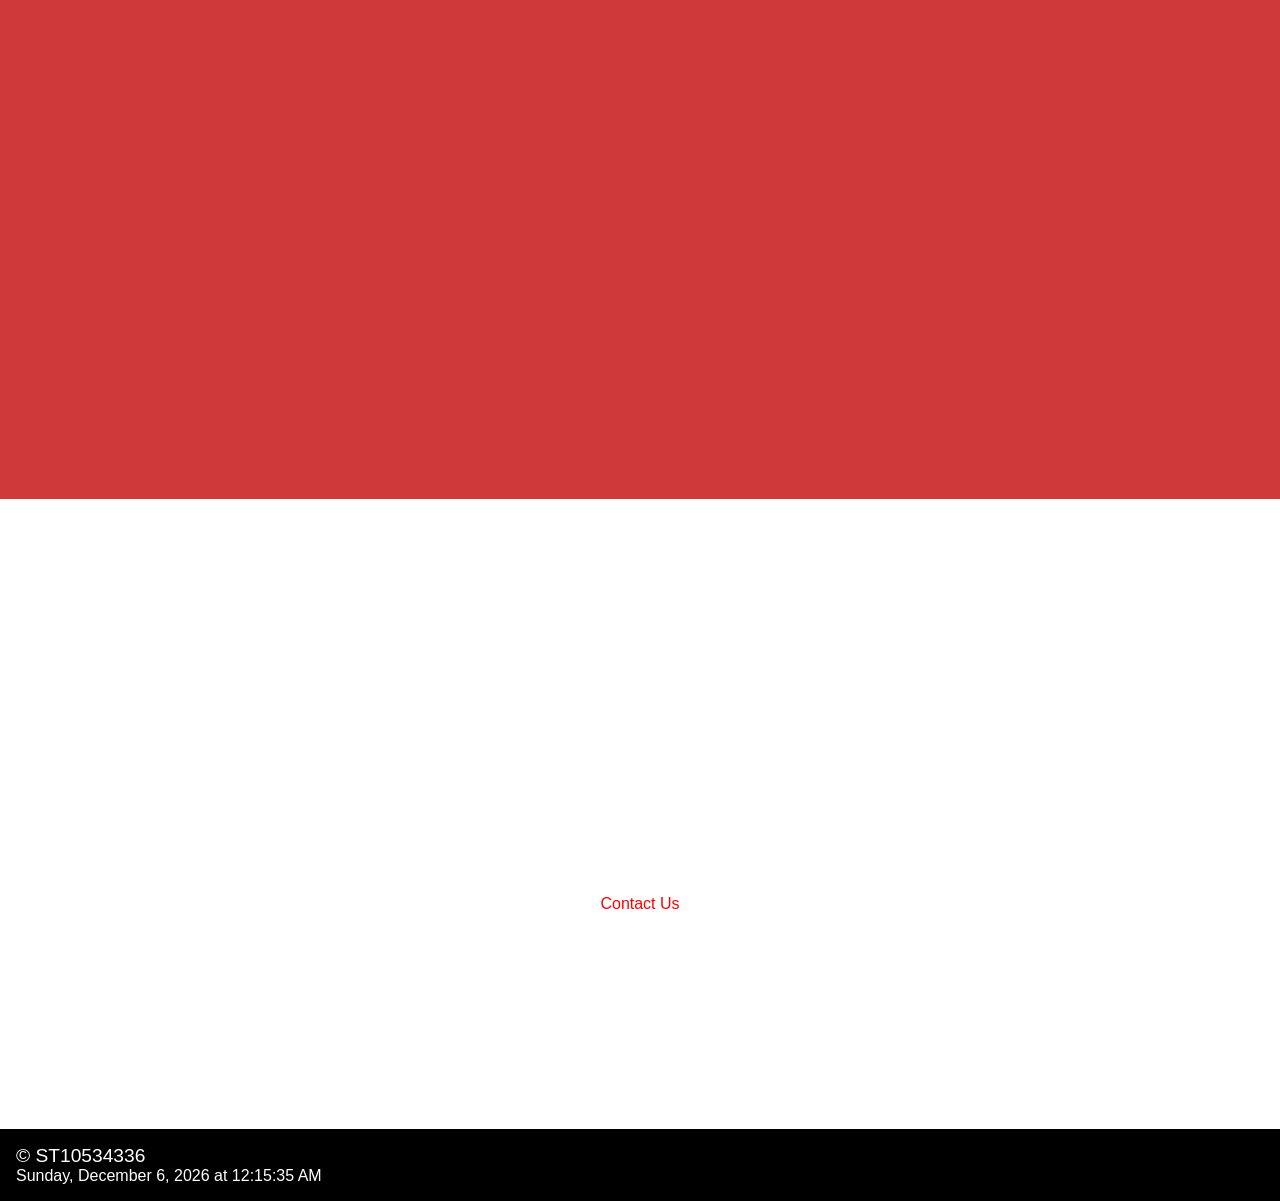
==== commit df1ba7d5: "added date and time to website footer added date and time footer to website with some html and javas" ====
--- a/about.html
+++ b/about.html
@@ -12,6 +12,7 @@
     <title>About</title>
     <link rel="stylesheet" href="CSS/style.css">
     <link rel="icon" type="image/png" href="Images/Prestine Renovations Logo.png">
+    <script src="JavaScript/DateAndTimeFooter.js" defer></script>
 </head>
 <body>
     <header >
@@ -86,6 +87,7 @@
 
     <footer>
         &copy; ST10534336
+        <p id="footer-datetime"></p>
     </footer>
 
 </body>
--- a/CSS/style.css
+++ b/CSS/style.css
@@ -362,9 +362,11 @@
     text-align: center;
     background-color: var(--maroon-primary);
     font-size: 1.5rem;
+
     & iframe {
         border-radius: 1rem;
         align-self: center;
+        width: min(100%, 500px);
     }
 
 }
@@ -873,6 +875,10 @@
     font-size: 1.2rem;
 }
 
+#footer-datetime {
+    font-size: 1rem;
+}
+
 .slide-in-animated-element {
     animation: slideIn;
     animation-timeline: view();
